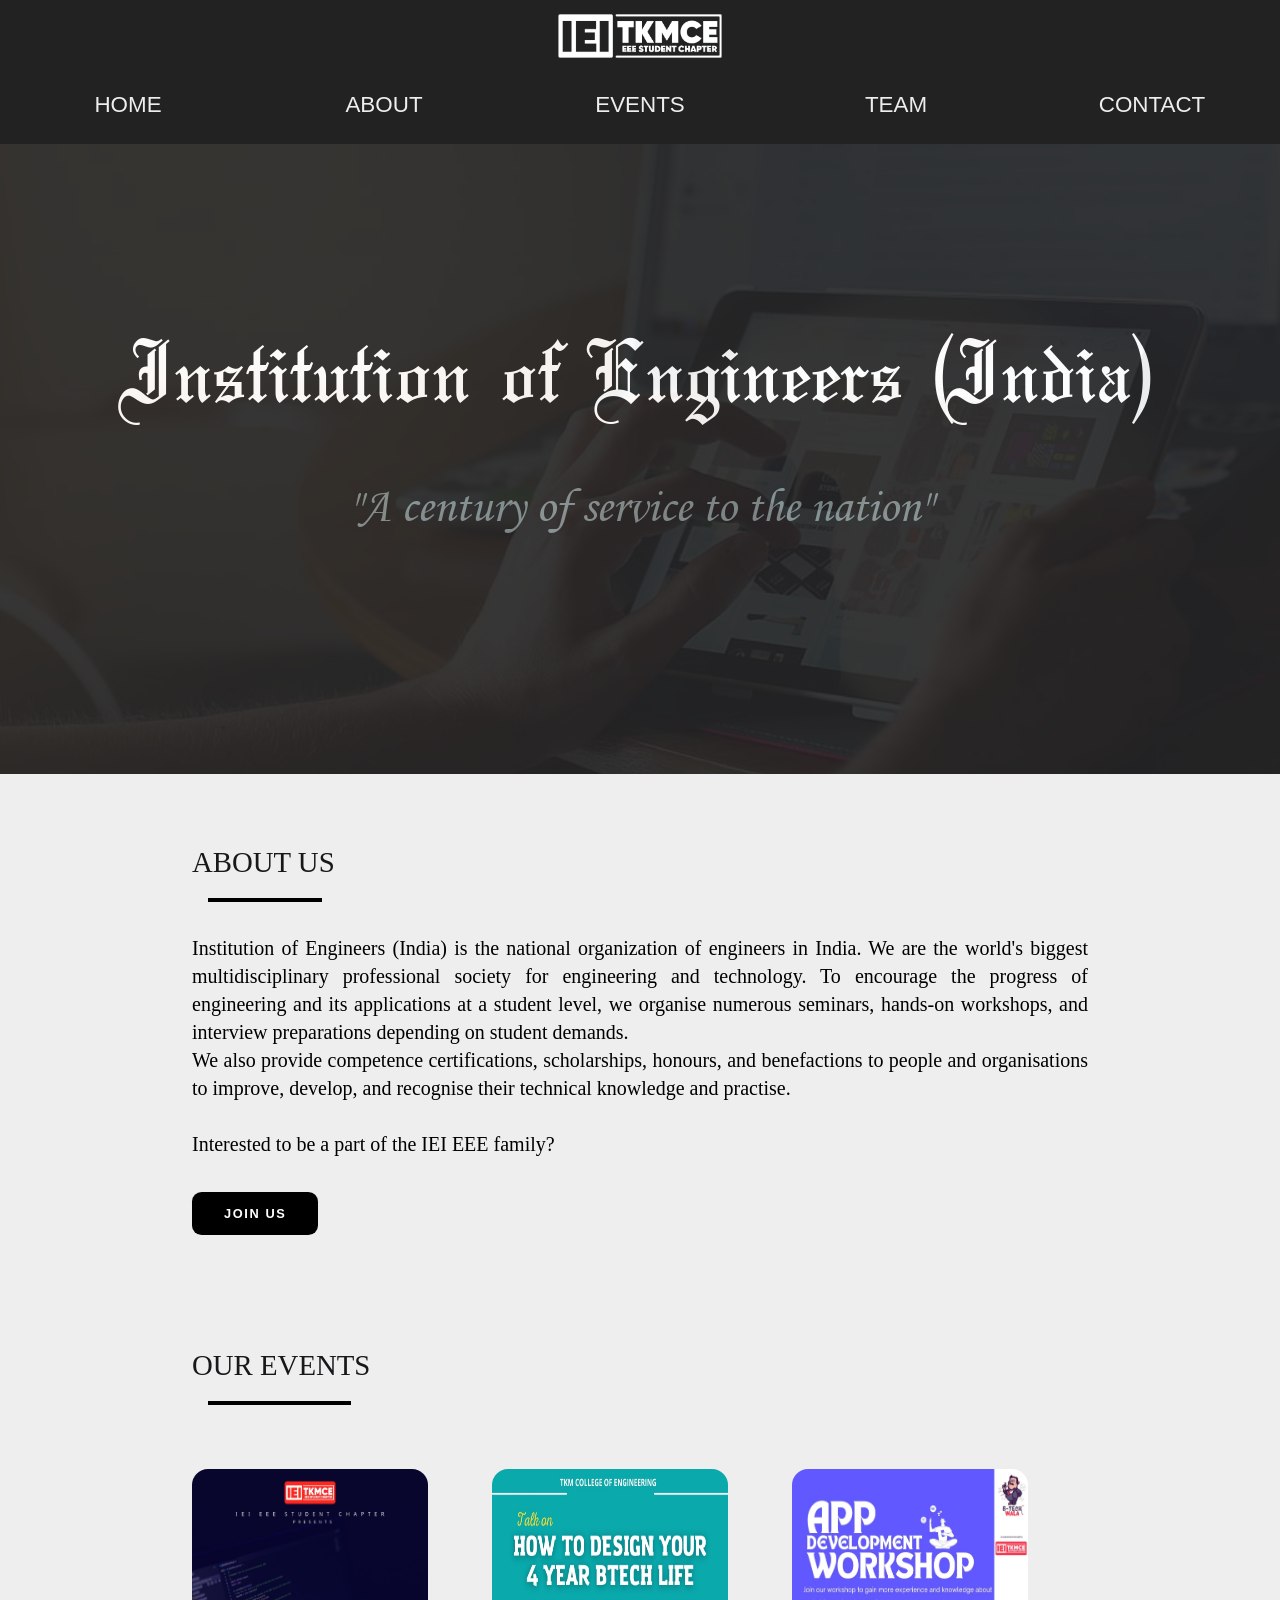
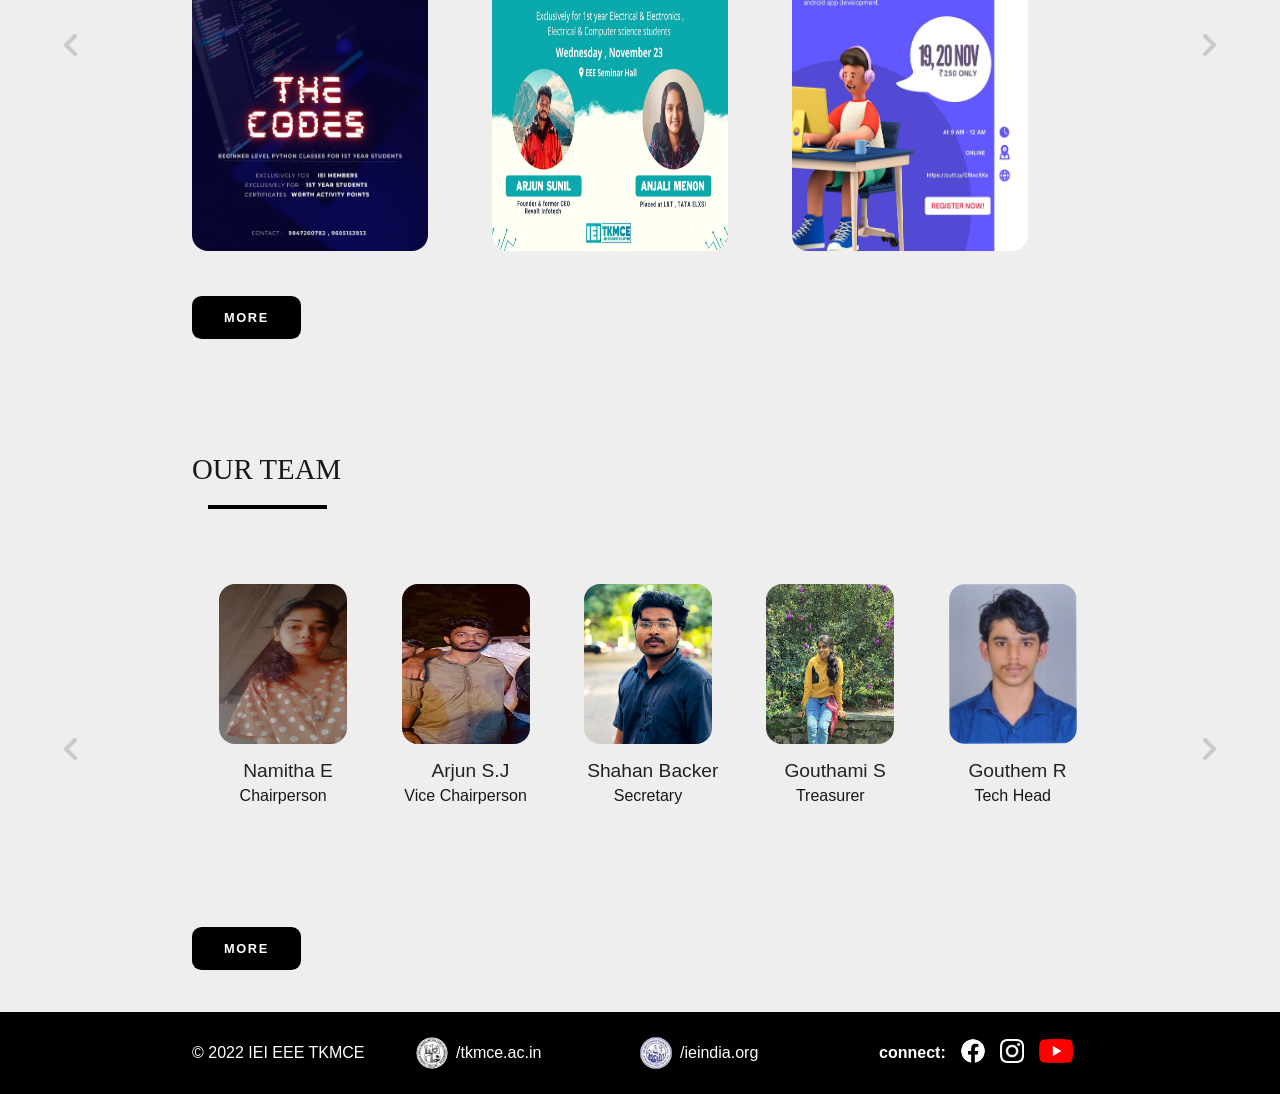
==== index.html @ 54739484 "init" ====
<!DOCTYPE html>
<html>
    <head>
        <meta name="viewport" content="width=device-width,initial-scale=1.0" charset='UTF-8' http-equiv="refresh">
        <title>IEI TKMCE</title>
        <link rel="stylesheet" href="style.css">

    </head>

    <body>

        <!--  ***************************   navigation bar  *********************************** -->
        <nav>
            <div class="logo-container"><img class="logo" src="logo\iei_eee_tkmce-logo.png" alt="IEI TKMCE LOGO" loading="lazy"></div>
                <ul>
                    <li><a href="#home">Home</a></li>
                    <li><a href="#about">About</a></li>
                    <li><a href="#events">Events</a></li>
                    <li><a href="#team">Team</a></li>
                    <li><a href="#contact">Contact</a></li>
                </ul>   
                <div id="hamburger-icon" onclick="toggleMobileMenu(this)">
                    <div class="bar1"></div>
                    <div class="bar2"></div>
                    <div class="bar3"></div>                
                </div>
            </div>                                      
        </nav>
        <div id="mobMenu">
            <ul class="mobile-menu">
                <li><a href="#home">Home</a></li>
                <li><a href="#about">About</a></li>
                <li><a href="#events">Events</a></li>
                <li><a href="#team">Team</a></li>
                <li><a href="#contact">Contact</a></li>
            </ul>
        </div>
            
        

        <!--  ***************************   Heading  *********************************** -->
        
        <div class="overlay" id="home">            
            <div class="heading-text-container">
                <h2>Institution of Engineers (India)</h2>
                <p>"A century of service to the nation"</p>
            </div>        
        </div>

        <!--  ***************************   About Us  *********************************** -->
            <section class="container" id = "about"> 
                <div class="about" >
                    <h3 class="title">ABOUT US</h3>            
                    <p class="content">Institution of Engineers (India) is the national organization of engineers in India.
                        We are the world's biggest multidisciplinary professional society for engineering and technology.
                        To encourage the progress of engineering and its applications at a student level, we organise numerous seminars, hands-on workshops, and interview preparations depending on student demands. <br> We also provide competence certifications, scholarships, honours, and benefactions to people and organisations to improve, develop, and recognise their technical knowledge and practise.
                        <br><br>Interested to be a part of the IEI EEE family?
                    </p>
                    <div class="button-container" id="join-us">
                        <a href="/pages/join-us.html">JOIN US</a>
                    </div>                
                </div>           
            </section>

        <!--  ***************************   Our Events  *********************************** -->

        <section class="container">
            <h4 class="title" id="events">OUR EVENTS</h4>
            <button class="events-pre-btn"><img src="images/arrow.png" alt=""></button>
            <button class="events-nxt-btn"><img src="images/arrow.png" alt=""></button> 
            <div class="events-upcoming">
                <div class="row">
                    <div class="card">
                        <img src="images/the codes.jpg">
                    </div>
                    <div class="card">
                        <img src="images/talk carier.jpg">
                    </div>
                    <div class="card">
                        <img src="images/app dev ws.jpg">
                    </div>
                <!--
                    <div class="card">
                        <img src="images/whd.jpg">
                    </div>
                -->
                    
                    <div class="card">
                        <img src="images/talk.jpg">
                    </div>
                    <div class="card">
                        <img src="images/idea fest.jpeg">
                    </div>
                    <div class="card">
                        <img src="images/C FOR CODING Poster.jpg">
                    </div>
                    <div class="card">
                        <img src="images/Relight.jpg">
                    </div>
                    <div class="card">
                        <img src="images/Technical paper writing.jpg">
                    </div>
                    <div class="card">
                        <img src="images/Electrical AutoCAD Drafting.jpg">
                    </div>
                    <div class="card">
                        <img src="images/Electrified Trasfortation.jpg">
                    </div>
                    <div class="card">
                        <img src="images/electrical superviory license.jpg">
                    </div>
                    <div class="card">
                        <img src="images/journal.jpg">
                    </div>
                    <div class="card">
                        <img src="images/cricuiting.jpg">
                    </div>
                </div>
            </div>
            <div class="button-container" id="more-events">
                <a href="/pages/events.html">MORE</a>
            </div> 
        </section>

        <!--  ***************************   Our Team  *********************************** -->

        <section class="container">
            <h4 class="title" id="team">OUR TEAM</h4>            
            <div class="our-team">
                <button class="our-team-pre-btn"><img src="images/arrow.png" alt=""></button>
                <button class="our-team-nxt-btn"><img src="images/arrow.png" alt=""></button>          
                <div id="team-scroll" class="row">                    
                    <div class="card">
                        <img src="/images/profile img/Namitha E_Chairperson.jpg">
                        <h5>Namitha E</h5>
                        <h6>Chairperson</h6>
                    </div>
                    <div class="card">
                        <img src="/images/profile img/Arjun S.J_Vice Chairperson.jpeg">
                        <h5>Arjun S.J</h5>
                        <h6>Vice Chairperson</h6>
                    </div>
                    <div class="card">
                        <img src="/images/profile img/Shahan Backer_Secretary.jpg">
                        <h5>Shahan Backer</h5>
                        <h6>Secretary</h6>
                    </div>
                    <div class="card">
                        <img src="/images/profile img/Gouthami S_Treasurer.jpg" >
                        <h5>Gouthami S</h5>
                        <h6>Treasurer</h6>
                    </div>
                    <div class="card">
                        <img src="/images/profile img/Gouthem R_Tech Head.jpg">
                        <h5>Gouthem R</h5>
                        <h6>Tech Head</h6>
                    </div>
                    <div class="card">
                        <img src="/images/profile img/MOHAMMED SAHAD RK_Web Master.jpeg" alt="" class="src">
                        <h5>Mohammed Sahad RK</h5>
                        <h6>Web Master</h6>
                    </div>
                    <div class="card">
                        <img src="/images/profile img/Deepak Saji_Programme Coordinator.jpg" alt="" srcset="">
                        <h5>Deepak Saji</h5>
                        <h6>Programme Coordinator</h6>
                    </div>
                    <div class="card">
                        <img src="/images/profile img/Arjun B Nair_Programme Coordinator.jpg" alt="" srcset="">
                        <h5>Arjun B Nair</h5>
                        <h6>Programme Coordinator</h6>
                    </div>
                    <div class="card">
                        <img src="/images/profile img/Sarang V Asok_Programme Coordinator.jpg" alt="" srcset="">
                        <h5>Sarang V Asok</h5>
                        <h6>Programme Coordinator</h6>
                    </div>
                    <div class="card">
                        <img src="/images/profile img/Vidul Manoj_Media and promotion head.jpg" alt="">
                        <h5>Vidul Manoj</h5>
                        <h6>Media and promotion head</h6>
                    </div>
                    <div class="card">
                        <img src="/images/profile img/Anirudh KK_Documentation head.jpg" alt="">
                        <h5>Anirudh KK</h5>
                        <h6>Documentation head</h6>
                    </div>
                    <div class="card">
                        <img src="/images/profile img/Jasmine Nizar_Design Head.jpg" alt="">
                        <h5>Jasmine Nizar</h5>
                        <h6>Design Head</h6>
                    </div>
                    <div class="card">
                        <img src="/images/profile img/Naveen Ram C G_4th Year Representative.jpg" alt="">
                        <h5>Naveen Ram C G</h5>
                        <h6>4th Year Representative</h6>
                    </div>
                    <div class="card">
                        <img src="/images/profile img/Pavithra Krishnan_4th Year Representative.jpg" alt="">
                        <h5>Pavithra Krishnan</h5>
                        <h6>4th Year Representative</h6>
                    </div>
                    <div class="card">
                        <img src="/images/profile img/Roshna Salma Ali_3rd Year Representative.jpg" alt="">
                        <h5>Roshna Salma Ali</h5>
                        <h6>3rd Year Representative</h6>
                    </div>
                    <div class="card">
                        <img src="/images/profile img/Nadhiya Navas_3rd Year Representative.jpeg" alt="">
                        <h5>Nadhiya Navas</h5>
                        <h6>3rd Year Representative</h6>
                    </div>
                    <div class="card">
                        <img src="/images/profile img/GAUDHAM BANARJI_2nd Year representative .jpg" alt="">
                        <h5>Gaudham Banarji</h5>
                        <h6>2nd Year representative</h6>
                    </div>
                    <div class="card">
                        <img src="/images/profile img/Joan Hanna James_2nd Year representative .jpg" alt="">
                        <h5>Joan Hanna James</h5>
                        <h6>2nd Year representative</h6>
                    </div>
                </div>
            </div>            
            <div class="button-container" id="more-team">
                <a href="/pages/team.html">MORE</a>
            </div> 
        </section>

        <footer id="contact">
            <h7> © 2022 IEI EEE TKMCE</h7>
            <div class="tkmce">
                <img src="logo/tkmce_logo.png" alt="tkmce">
                <a href="https://www.tkmce.ac.in">/tkmce.ac.in</a>
            </div>
            <div class="ieindia">
                <img src="logo/iei_Logo.png" alt="ieindia">
                <a href="https://www.ieindia.org">/ieindia.org</a>
            </div>
            <div class="social-media">
                <h7>connect:</h7>
                <a href="https://www.facebook.com/ieitkmce/">
                    <img id="fb" src="logo/f_logo_RGB-White_512.png" alt="fb">
                </a>
                <a href="https://instagram.com/iei_eee_tkmce">
                    <img id="insta" src="logo/Instagram_Glyph_White.png" alt="insta">
                </a>                
                <a href="https://www.youtube.com/channel/UCvq8DgfKN5ikFK7nihfjQoA">
                    <img id="yt" src="logo/yt_logo_rgb_dark.png" alt="yt">
                </a>
            </div>
        </footer>        
        
    <script src="script.js"></script>

    </body>

</html>
---- style.css ----
*{
    margin: 0;
    padding: 0;    
    width: 100%;
    text-decoration: none;
    list-style: none;
    font-family: "Poppins", sans-serif;
}

:root{
    --grey: #171819;
    --dark-grey: #222;
    --cream: #eee;
    --white: #fff;
    --orange: #f13a11;
    --Monotype-Corsiva: 'Monotype Corsiva';

    --nav_bar_ht: 9rem; /* light black part in nav bar*/
    --nav_block_padding: 1rem;
    --logo_padding_left: 1.5rem;
    --logo_ht: 3rem;
    --hamburger-padding-rt: 1rem;
    --heading_padding: 1.8rem; /* a century of... */
    --heading_font_size: 4rem; /*Intitution...*/
    --container_padding: 2rem;
    --button_font_size: 0.8rem;
    --footer_padding: 1rem;
    --footer-logo-width: 1.5rem;
}

body{
    background-color: #eee;
}

/* ------------------Navigation Bar---------- */
nav{
    height: var(--logo_ht);
    width: 100%;
    background-color: var(--dark-grey);
    display: flex;
    flex-direction: row;
    justify-content: space-between;
    align-items: center;
    
}

.logo-container{
    width: fit-content;
    display: block;
}

.logo{
    height: var(--logo_ht);
    width: auto;
    padding-left: var(--logo_padding_left);
}

ul{
    display: none;
    flex-basis: 8rem;
    padding: var(--nav_block_padding) 0;        
}

ul li{
    text-transform: uppercase;
    text-align: center;
}

ul li a {
    font-size: 1.4rem;
    font-weight: 100;
    color: var(--cream);
}

ul li a:hover{
    color: var(--orange);
}

/* -------------- hamburger icon ----------------- */
#hamburger-icon {
    min-height: 1.1rem;
    width: fit-content;
    cursor: pointer;
    padding-right: var(--hamburger-padding-rt);    
  }

#hamburger-icon div{
    transition: 0.5s;
}

.bar1, .bar2, .bar3{
    width: 2rem;
    height: 0.2rem;
    margin-top: 0.2rem;
    background-color: white;
}

.open .bar1 {
    -webkit-transform: rotate(-45deg) translate(-0.1rem, 0.1rem);
    transform: rotate(-45deg) translate(-0.1rem, 0.1rem);
  }
  
  .open .bar2 {
    opacity: 0;
  }
  
  .open .bar3 {
    -webkit-transform: rotate(45deg) translate(-0.4rem, -0.5rem);
    transform: rotate(45deg) translate(-0.4rem, -0.5rem);
  }

/* -------------------- menu --------------------- */
.open .mobile-menu{
    display: flex;
}

.mobile-menu {
    padding: 0;
    display: none;
    flex-direction: column;
}

.mobile-menu li {
    padding: 0.6rem 0;
    background-color: var(--dark-grey);
}
/* ------------------bg image------------------ */
.overlay{
    height: auto;
    text-align: center;
    background-image: url('images/ipad-tablet-technology-touch.jpg');
    background-repeat: no-repeat;
    background-position: center;
    background-size: cover;
    
}

.heading-text-container{
    width: calc(100% - (2 * var(--heading_padding)));
    word-wrap: break-word;
    background-color: var(--dark-grey);
    opacity: 0.9;
    padding: var(--heading_padding);
}

.heading-text-container h2{    
    word-wrap: break-word;
    color: #fff ;
    font-family: 'OldeEnglish';
    font-size: var(--heading_font_size);
    line-height: calc(var(--heading_font_size) + 0.5);
    font-weight: 400;
    
}

.heading-text-container p{
    word-wrap: break-word;
    color: #7f8c8d ;
    font-size: calc(var(--heading_font_size)/2);
    font-family: var(--Monotype-Corsiva);
    line-height: calc((var(--heading_font_size)/2) + 0.2);
    padding: 1rem 0;   
}

/* ------------------container common------------------ */
.container{
    width: calc(100% - (2 * var(--container_padding)));
    padding: var(--container_padding);
}

.events-upcoming::-webkit-scrollbar,.our-team::-webkit-scrollbar {
   display: none;
}

/* ------------------Title common------------------ */
.title{
    position: relative;
    width: max-content;
    font-family: 'Merriweather', serif;
    font-size: 1.8rem;
    font-weight: 400;
    color: var(--grey);
    line-height: 5rem;
    white-space: nowrap;
}

.title::after{
    content: "";
    position: absolute;
    height: 4px;
    width: 80%;
    background: #000;
    left: 1rem;
    bottom: 0; 
}

/* ------------------About Us------------------ */
.about .content{
    text-align: justify;
    padding-top: 2rem;
    font-family: 'Merriweather', serif;
    font-size: 1rem;
    line-height: 1.5rem;
}

/* ------------------Our Events------------------ */
.events-upcoming{
    max-height: 30rem;
    padding-top: 4rem;
   
    overflow-x: auto;
    overflow-y: hidden;
}

.row{
    height: 100%;
    align-items: stretch;
    display: flex;
    flex-direction: row;
    flex-wrap: nowrap;
}
.row .card > img{
    width: 236px;
    height: 382px;
}
.events-upcoming .card {
    max-width: 300px;
    flex-grow: 0;
    flex-shrink: 0;
}

.events-upcoming .card > img{
    max-width: 90%;
    border-radius: 1rem;
}

/* ------------------ Button - learn more ------------------ */
.button-container{    
    width: fit-content;
    display: block;
    padding-top: 1rem;
}

.button-container a{
    background-color: black;  
    border-radius: 0.6rem;
    padding: 0.9rem 2rem;

    font-family: sans-serif;
    font-weight: bold;
    font-size: var(--button_font_size);
    line-height: calc(var(--button_font_size) + 0.5);
    letter-spacing: 0.1rem;
    color:var(--white);
    white-space: nowrap;
}

/* ---------------- nxt/prev btn ------------------- */
button{
    width: fit-content;
    
    background-color: black;  
    border-radius: 0.6rem;

    padding: 0.9rem 2rem;
    
}

.events-pre-btn,
.events-nxt-btn,
.our-team-pre-btn,
.our-team-nxt-btn {
    border: none;
    display: none;
    position: absolute;
    justify-content: center;
    align-items: center;
    background: linear-gradient(90deg, rgba(255, 255, 255, 0) 0%, #eee 100%);
    cursor: pointer;
    height: 22rem;
}
.events-pre-btn,
.events-nxt-btn{
    height: 30rem;
}
.events-pre-btn,
.our-team-pre-btn {
    left: 2rem;    
    transform: rotate(180deg);
}

.events-nxt-btn,
.our-team-nxt-btn {
    right: 2rem;
}

.events-pre-btn img,
.events-nxt-btn img,
.our-team-pre-btn img,
.our-team-nxt-btn img {
    opacity: 0.2;
}

.events-pre-btn:hover img,
.our-team-pre-btn:hover img,
.events-nxt-btn:hover img,
.our-team-nxt-btn:hover img {
  opacity: 1;
}

/* ------------------ Our Team ------------------ */
.our-team{
    height: 20rem;
    padding-top: 4rem;
    overflow-x: auto;
    overflow-y: hidden;
}

.our-team .row .card{
    max-width: 300px;
    flex-grow: 0;
    flex-shrink: 0;
    flex-basis: 10rem;
    padding: .7rem;
    display: block;
    text-align: center;    
    color: var(--dark-grey);
    text-shadow: var(--white);
}

.our-team .row .card > img{
    border-radius: 1rem;
    height: 10rem;
    max-width: 8rem;
}

.our-team .card h5{
    padding: 0.3rem;
    font-family: 'Roboto', sans-serif;
    font-size: 1.2rem;
    font-weight: 500;
    color: var(--dark-grey);
}

.our-team .card h6{
    font-size: 1rem;
    font-weight: 400;
    color: var(--grey);
}

.events-pre-btn,
.events-nxt-btn,.our-team-pre-btn,
.our-team-nxt-btn {
    display: none;
}

/* ------------------ Footer ------------------ */
footer {
    width: calc(100% - (2 * var(--footer_padding)));
    padding: var(--footer_padding);

    background-color: #000;
    color: #fff;
    font-size:30px;
    font-weight:bold;

    display: flex;
    flex-direction: row;
    justify-content: center;
    align-items: center;

}

footer h7{
    display: none;
    font-size: 1rem;
    font-weight: 400;
}

.tkmce, .ieindia{
    display: none;
    flex-direction: row;
    align-items: center;
    justify-content: center;
}

.tkmce a, .ieindia a{
    font-size: 1rem;
    font-weight: 500;
    color: var(--white);
    padding-left: 0.5rem;

}

.tkmce > img, .ieindia > img{
    display: none;
    width: 2rem;
    height: 2rem;
    border-radius: 1rem;
}

.social-media{
    display: flex;
    flex-direction: row;
    align-items: center;
    justify-content: space-evenly;
}

.social-media h7{
    display: none;
    width: fit-content;
    font-size: 1rem;
    font-weight: 600;
}

.social-media a{
    width: fit-content;
}

.social-media a > img{
    width: var(--footer-logo-width);
    height: var(--footer-logo-width);
}

.social-media a > img:hover{
    cursor: pointer;
    transform: scale(1.2);
}

#fb{    
    border-radius: calc(var(--footer-logo-width)/2);
}
#insta{
    border-radius: calc(var(--footer-logo-width)/4.29);
}
#yt{
    width: calc(var(--footer-logo-width)/0.71);
    border-radius: calc(var(--footer-logo-width)/7.5);
}

/* styles for browsers larger than 600px; */

@media only screen and (min-width: 600px) {
    
    nav{
        height: var(--nav_bar_ht);
        display: flex;
        flex-direction: column;
        text-align: center;            
        position: fixed;
        top: 0;
        z-index: 9999; 
    }
    
    .logo-container{
       justify-content: space-around;
    }

    .logo{        
        --logo_ht: 4.5rem;
        padding: 0;
    }

    #hamburger-icon {
        display: none;
    }

    ul{
        display: flex;
    }
    .overlay{
        height: 70vh;
        padding-top: var(--nav_bar_ht);
    }

    .heading-text-container{
        height: calc(100% - (2 * var(--heading_padding)));
        display: flex;
        flex-direction: column;
        align-items: center;
        justify-content: center;
    }

    .heading-text-container h2{
        --heading_font_size: 6rem;
    }

    .heading-text-container p{
        --heading_font_size: 6rem;
        padding: 3rem 0;
    }   
/* ------------------card common------------------ */
    .card:hover{
        transform: scale(1.05);
    }
/* ------------------container common------------------ */
    .container{
        --container_padding: 12rem;
        padding-top: 3rem;
        padding-bottom: 3rem;
        font-size: 3rem;
    }
/* ------------------about us------------------ */
    .about .content{
        font-size: 1.25rem;
        line-height: 1.75rem;
    }

/* ------------------button------------------ */

    #join-us:hover,#more:hover{
        transform: scale(1.05);
    }

    #join-us a:hover,#more a:hover{
        color:var(--orange);
    }

    .events-pre-btn,
    .events-nxt-btn,
    .our-team-pre-btn,
    .our-team-nxt-btn {
        display: flex;
    }

    footer{
        --footer_padding: 12rem; /* needed as to change variable since width of footer is calculated based on this var*/
        padding: 1.5rem var(--footer_padding);
    }

    
    footer h7/* text: copyright */, .social-media h7 /* text: connect */{
        display: block;
    }

    .tkmce, .ieindia{
        display: flex;
    }

    .tkmce > img, .ieindia > img{
        display: block;
    }
}

/* ------------------ Fonts ------------------ */

@import url('https://fonts.googleapis.com/css2?family=Merriweather&display=swap');

@font-face {
	font-family: 'OldeEnglish';
	src:url('fonts/OldeEnglish.woff');
	font-weight: normal;
	font-style: normal;
}

@font-face {
	font-family: 'Monotype Corsiva';
	src:url('fonts/MonotypeCorsiva_Regular.ttf');
	font-weight: normal;
	font-style: normal;
}
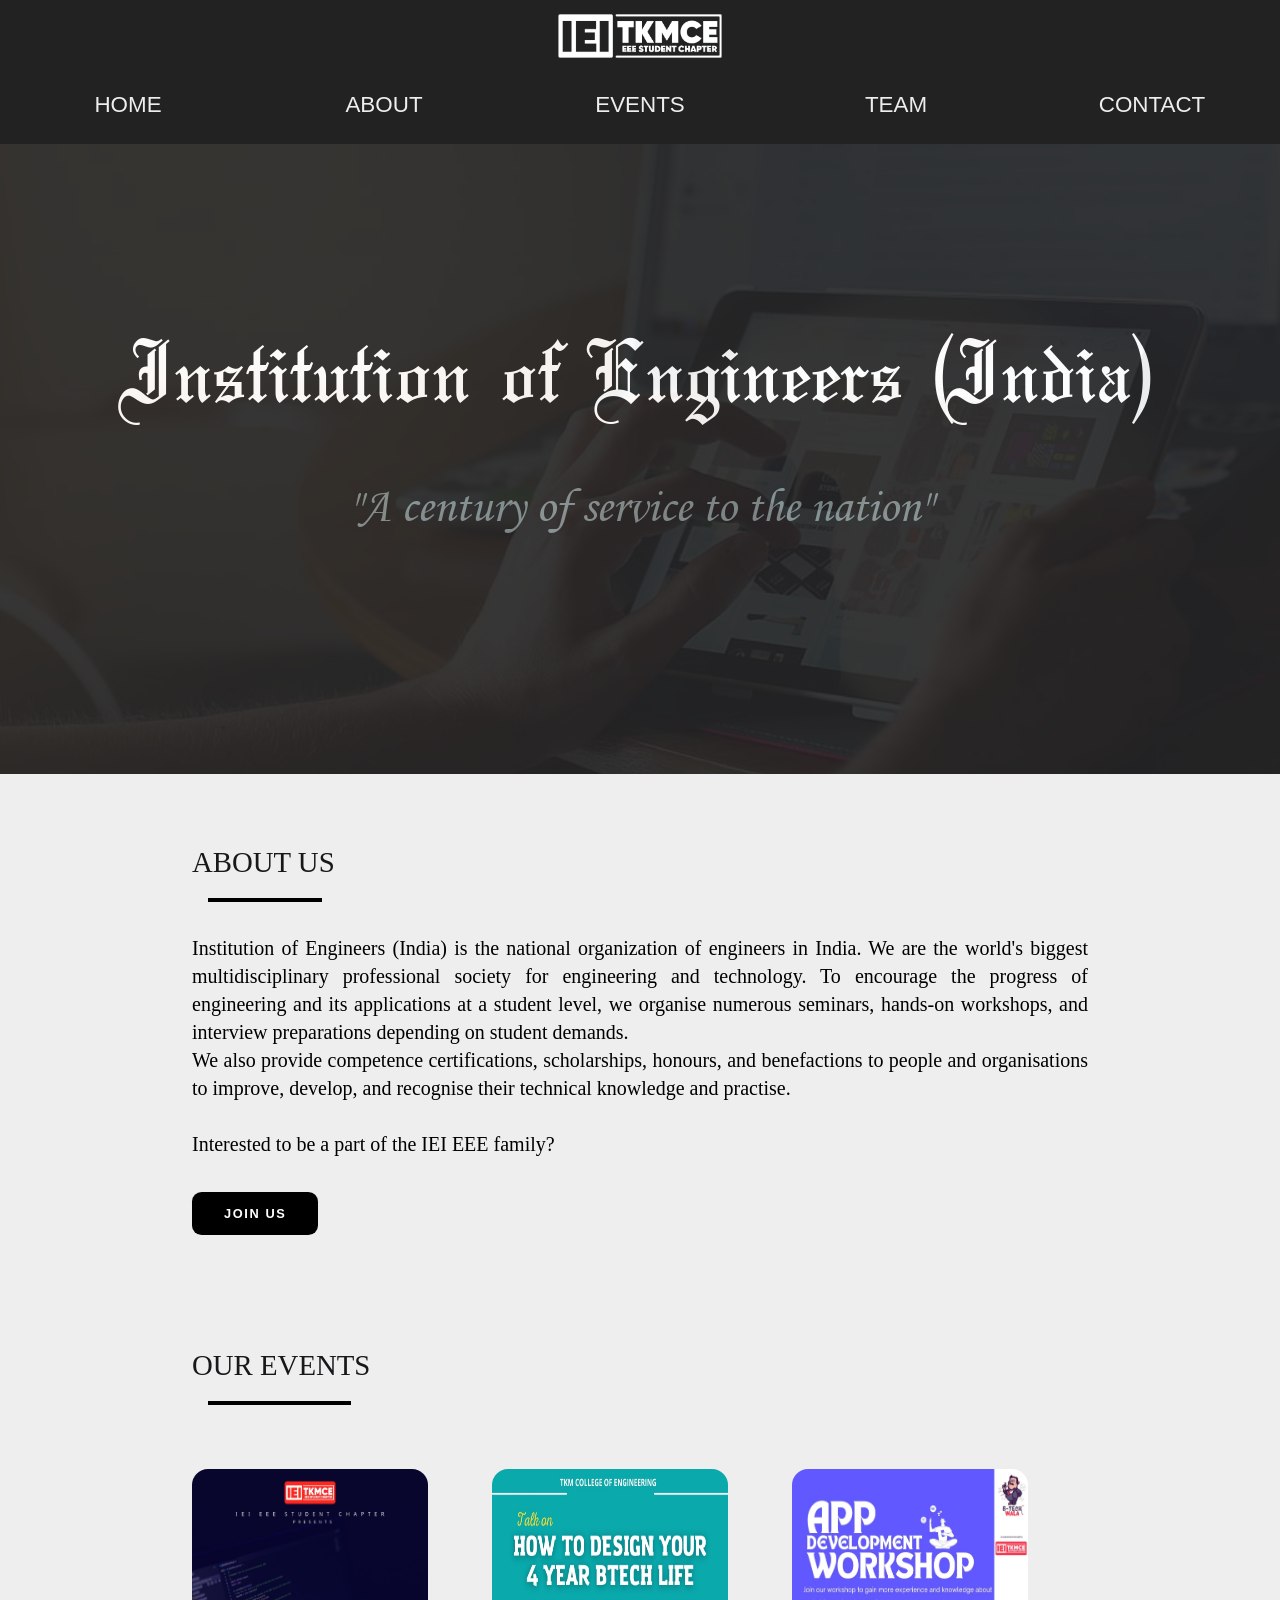
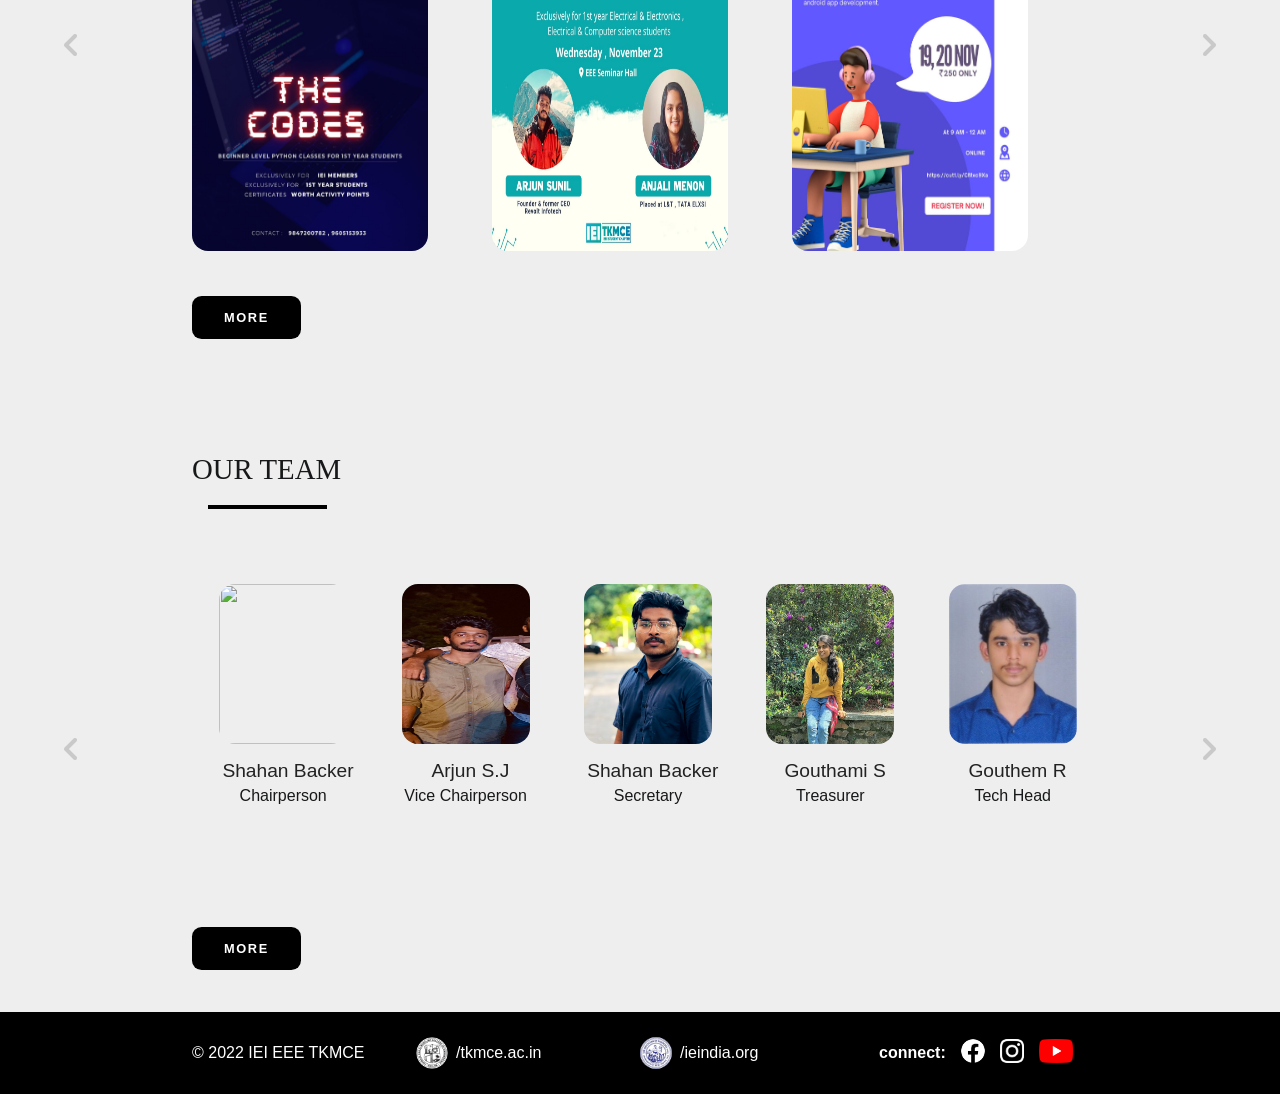
==== commit bf55e1b8: "second comit" ====
--- a/index.html
+++ b/index.html
@@ -21,7 +21,6 @@
                 </ul>   
                 <div id="hamburger-icon" onclick="toggleMobileMenu(this)">
                     <div class="bar1"></div>
-                    <div class="bar2"></div>
                     <div class="bar3"></div>                
                 </div>
             </div>                                      
@@ -131,8 +130,8 @@
                 <button class="our-team-nxt-btn"><img src="images/arrow.png" alt=""></button>          
                 <div id="team-scroll" class="row">                    
                     <div class="card">
-                        <img src="/images/profile img/Namitha E_Chairperson.jpg">
-                        <h5>Namitha E</h5>
+                        <img src="https://drive.google.com/file/d/1NQLW7G5Lry4fV5ytG3FQ2mD9E9c8-rrW">
+                        <h5>Shahan Backer</h5>
                         <h6>Chairperson</h6>
                     </div>
                     <div class="card">
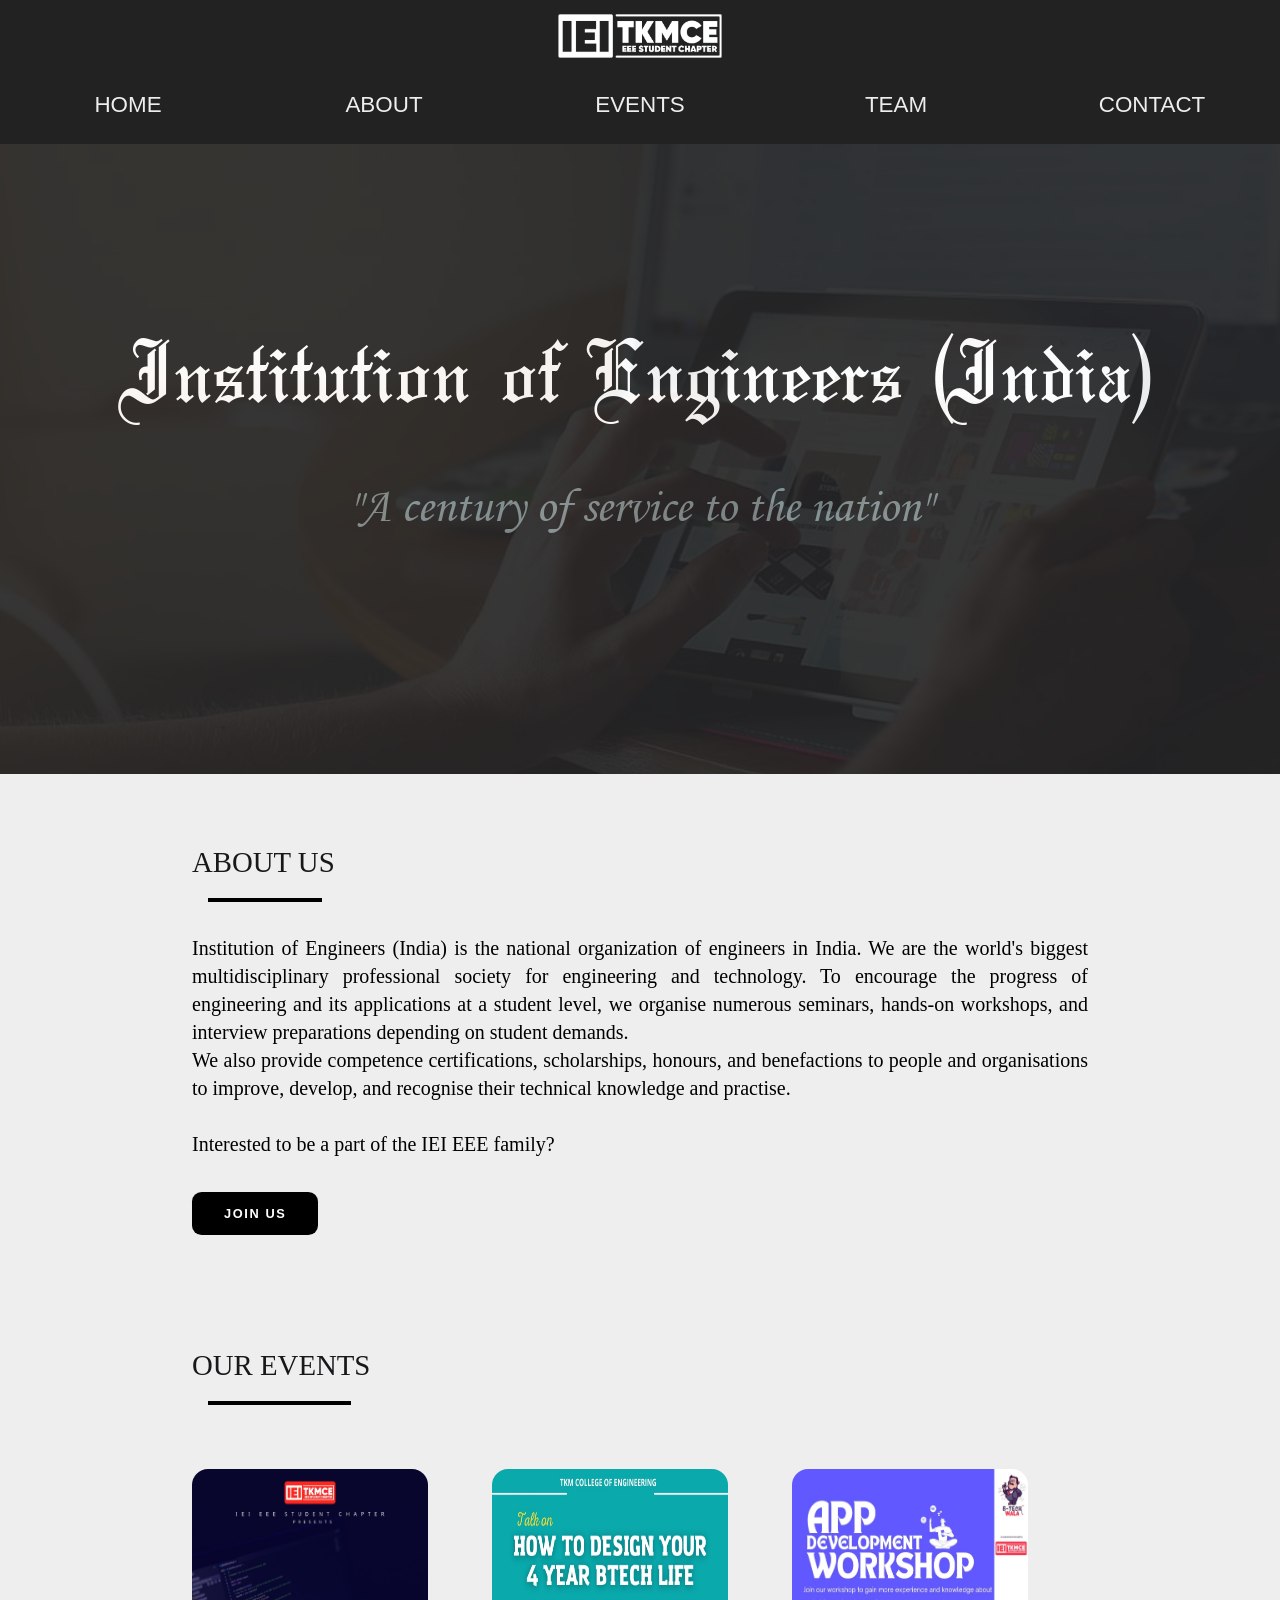
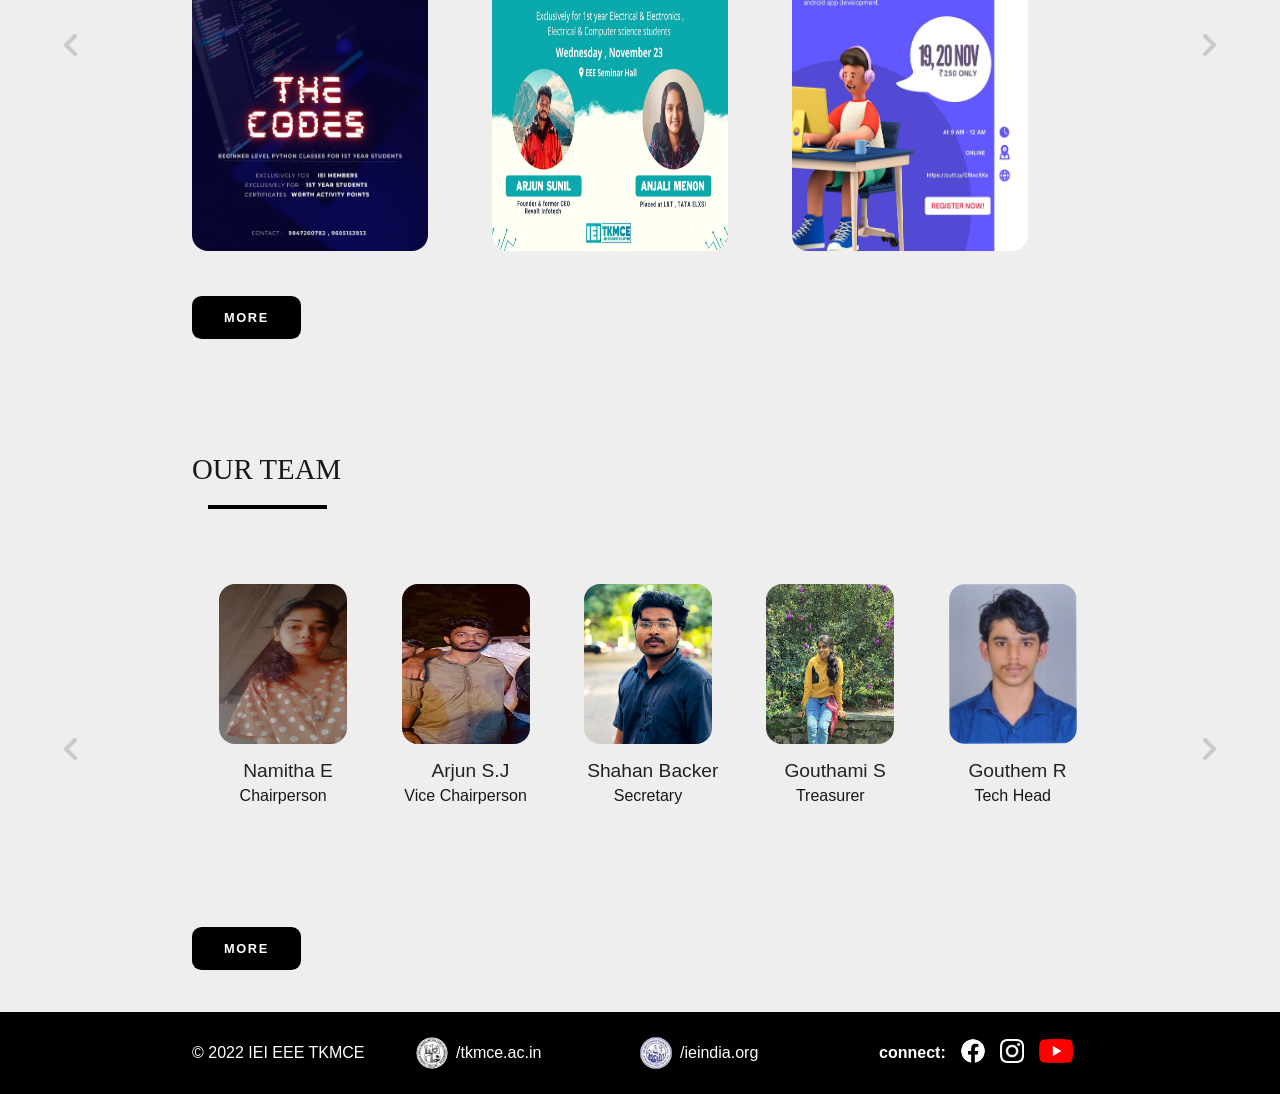
==== commit 8b7e2fca: "3rd commit" ====
--- a/index.html
+++ b/index.html
@@ -130,8 +130,8 @@
                 <button class="our-team-nxt-btn"><img src="images/arrow.png" alt=""></button>          
                 <div id="team-scroll" class="row">                    
                     <div class="card">
-                        <img src="https://drive.google.com/file/d/1NQLW7G5Lry4fV5ytG3FQ2mD9E9c8-rrW">
-                        <h5>Shahan Backer</h5>
+                        <img src="/images/profile img/Namitha E_Chairperson.jpg">
+                        <h5>Namitha E</h5>
                         <h6>Chairperson</h6>
                     </div>
                     <div class="card">
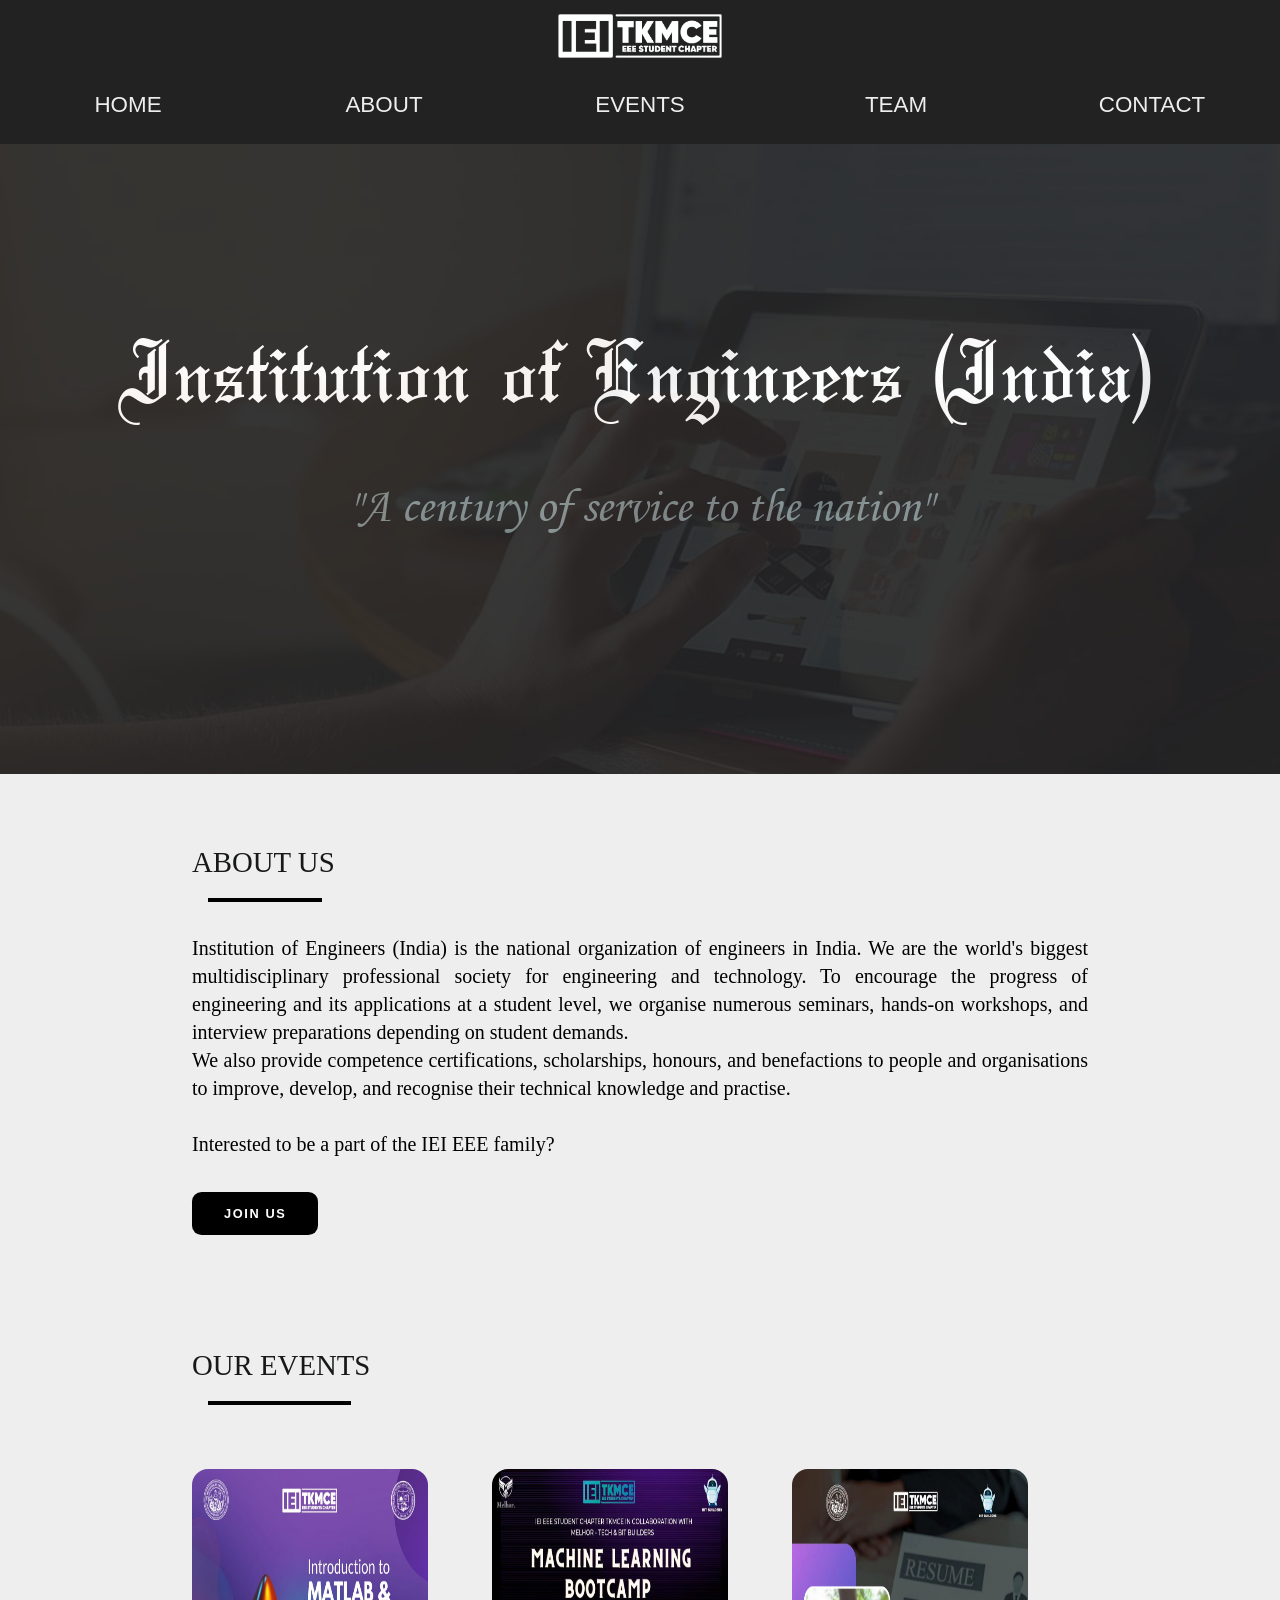
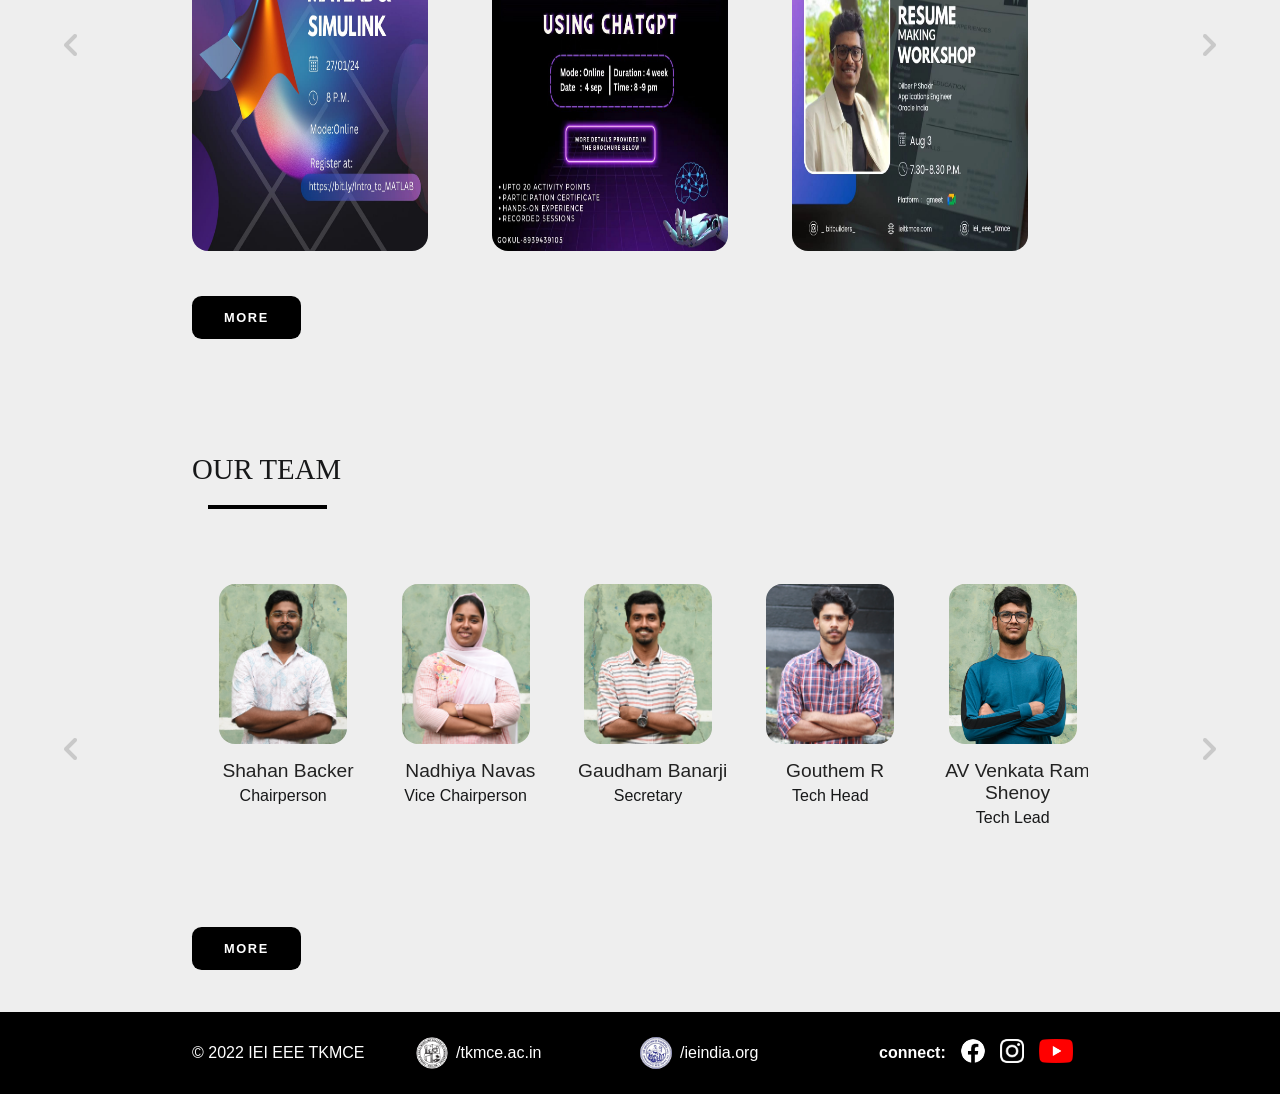
==== commit fc7f2170: "24_frist_commit" ====
--- a/index.html
+++ b/index.html
@@ -1,257 +1,303 @@
 <!DOCTYPE html>
 <html>
-    <head>
-        <meta name="viewport" content="width=device-width,initial-scale=1.0" charset='UTF-8' http-equiv="refresh">
-        <title>IEI TKMCE</title>
-        <link rel="stylesheet" href="style.css">
-
-    </head>
-
-    <body>
-
-        <!--  ***************************   navigation bar  *********************************** -->
-        <nav>
-            <div class="logo-container"><img class="logo" src="logo\iei_eee_tkmce-logo.png" alt="IEI TKMCE LOGO" loading="lazy"></div>
-                <ul>
-                    <li><a href="#home">Home</a></li>
-                    <li><a href="#about">About</a></li>
-                    <li><a href="#events">Events</a></li>
-                    <li><a href="#team">Team</a></li>
-                    <li><a href="#contact">Contact</a></li>
-                </ul>   
-                <div id="hamburger-icon" onclick="toggleMobileMenu(this)">
-                    <div class="bar1"></div>
-                    <div class="bar3"></div>                
-                </div>
-            </div>                                      
-        </nav>
-        <div id="mobMenu">
-            <ul class="mobile-menu">
-                <li><a href="#home">Home</a></li>
-                <li><a href="#about">About</a></li>
-                <li><a href="#events">Events</a></li>
-                <li><a href="#team">Team</a></li>
-                <li><a href="#contact">Contact</a></li>
-            </ul>
-        </div>
-            
-        
-
-        <!--  ***************************   Heading  *********************************** -->
-        
-        <div class="overlay" id="home">            
-            <div class="heading-text-container">
-                <h2>Institution of Engineers (India)</h2>
-                <p>"A century of service to the nation"</p>
-            </div>        
-        </div>
-
-        <!--  ***************************   About Us  *********************************** -->
-            <section class="container" id = "about"> 
-                <div class="about" >
-                    <h3 class="title">ABOUT US</h3>            
-                    <p class="content">Institution of Engineers (India) is the national organization of engineers in India.
-                        We are the world's biggest multidisciplinary professional society for engineering and technology.
-                        To encourage the progress of engineering and its applications at a student level, we organise numerous seminars, hands-on workshops, and interview preparations depending on student demands. <br> We also provide competence certifications, scholarships, honours, and benefactions to people and organisations to improve, develop, and recognise their technical knowledge and practise.
-                        <br><br>Interested to be a part of the IEI EEE family?
-                    </p>
-                    <div class="button-container" id="join-us">
-                        <a href="/pages/join-us.html">JOIN US</a>
-                    </div>                
-                </div>           
-            </section>
-
-        <!--  ***************************   Our Events  *********************************** -->
-
-        <section class="container">
-            <h4 class="title" id="events">OUR EVENTS</h4>
-            <button class="events-pre-btn"><img src="images/arrow.png" alt=""></button>
-            <button class="events-nxt-btn"><img src="images/arrow.png" alt=""></button> 
-            <div class="events-upcoming">
-                <div class="row">
-                    <div class="card">
-                        <img src="images/the codes.jpg">
-                    </div>
-                    <div class="card">
-                        <img src="images/talk carier.jpg">
-                    </div>
-                    <div class="card">
-                        <img src="images/app dev ws.jpg">
-                    </div>
-                <!--
+
+<head>
+    <meta name="viewport" content="width=device-width,initial-scale=1.0" charset='UTF-8' http-equiv="refresh">
+    <title>IEI TKMCE</title>
+    <link rel="stylesheet" href="style.css">
+
+</head>
+
+<body>
+
+    <!--  ***************************   navigation bar  *********************************** -->
+    <nav>
+        <div class="logo-container"><img class="logo" src="logo\iei_eee_tkmce-logo.png" alt="IEI TKMCE LOGO"
+                loading="lazy"></div>
+        <ul>
+            <li><a href="#home">Home</a></li>
+            <li><a href="#about">About</a></li>
+            <li><a href="#events">Events</a></li>
+            <li><a href="#team">Team</a></li>
+            <li><a href="#contact">Contact</a></li>
+        </ul>
+        <div id="hamburger-icon" onclick="toggleMobileMenu(this)">
+            <div class="bar1"></div>
+            <div class="bar3"></div>
+        </div>
+        </div>
+    </nav>
+    <div id="mobMenu">
+        <ul class="mobile-menu">
+            <li><a href="#home">Home</a></li>
+            <li><a href="#about">About</a></li>
+            <li><a href="#events">Events</a></li>
+            <li><a href="#team">Team</a></li>
+            <li><a href="#contact">Contact</a></li>
+        </ul>
+    </div>
+
+
+
+    <!--  ***************************   Heading  *********************************** -->
+
+    <div class="overlay" id="home">
+        <div class="heading-text-container">
+            <h2>Institution of Engineers (India)</h2>
+            <p>"A century of service to the nation"</p>
+        </div>
+    </div>
+
+    <!--  ***************************   About Us  *********************************** -->
+    <section class="container" id="about">
+        <div class="about">
+            <h3 class="title">ABOUT US</h3>
+            <p class="content">Institution of Engineers (India) is the national organization of engineers in India.
+                We are the world's biggest multidisciplinary professional society for engineering and technology.
+                To encourage the progress of engineering and its applications at a student level, we organise numerous
+                seminars, hands-on workshops, and interview preparations depending on student demands. <br> We also
+                provide competence certifications, scholarships, honours, and benefactions to people and organisations
+                to improve, develop, and recognise their technical knowledge and practise.
+                <br><br>Interested to be a part of the IEI EEE family?
+            </p>
+            <div class="button-container" id="join-us">
+                <a href="/pages/join-us.html">JOIN US</a>
+            </div>
+        </div>
+    </section>
+
+    <!--  ***************************   Our Events  *********************************** -->
+
+    <section class="container">
+        <h4 class="title" id="events">OUR EVENTS</h4>
+        <button class="events-pre-btn"><img src="images/arrow.png" alt=""></button>
+        <button class="events-nxt-btn"><img src="images/arrow.png" alt=""></button>
+        <div class="events-upcoming">
+            <div class="row">
+                <div class="card">
+                    <img src="images/newevent23/matlabjan27.jpeg">
+                </div>
+                <div class="card">
+                    <img src="images/newevent23/mlspet4.jpeg">
+                </div>
+                <div class="card">
+                    <img src="images/newevent23/resumeaug3.jpeg">
+                </div>
+                <div class="card">
+                    <img src="images/newevent23/expomay15.jpeg">
+                </div>
+                <div class="card">
+                    <img src="images/the codes.jpg">
+                </div>
+                <div class="card">
+                    <img src="images/talk carier.jpg">
+                </div>
+                <div class="card">
+                    <img src="images/app dev ws.jpg">
+                </div>
+                
                     <div class="card">
                         <img src="images/whd.jpg">
                     </div>
-                -->
-                    
-                    <div class="card">
-                        <img src="images/talk.jpg">
-                    </div>
-                    <div class="card">
-                        <img src="images/idea fest.jpeg">
-                    </div>
-                    <div class="card">
-                        <img src="images/C FOR CODING Poster.jpg">
-                    </div>
-                    <div class="card">
-                        <img src="images/Relight.jpg">
-                    </div>
-                    <div class="card">
-                        <img src="images/Technical paper writing.jpg">
-                    </div>
-                    <div class="card">
-                        <img src="images/Electrical AutoCAD Drafting.jpg">
-                    </div>
-                    <div class="card">
-                        <img src="images/Electrified Trasfortation.jpg">
-                    </div>
-                    <div class="card">
-                        <img src="images/electrical superviory license.jpg">
-                    </div>
-                    <div class="card">
-                        <img src="images/journal.jpg">
-                    </div>
-                    <div class="card">
-                        <img src="images/cricuiting.jpg">
-                    </div>
+                
+
+                <div class="card">
+                    <img src="images/talk.jpg">
+                </div>
+                <div class="card">
+                    <img src="images/idea fest.jpeg">
+                </div>
+                <div class="card">
+                    <img src="images/C FOR CODING Poster.jpg">
+                </div>
+                <div class="card">
+                    <img src="images/Relight.jpg">
+                </div>
+                <div class="card">
+                    <img src="images/Technical paper writing.jpg">
+                </div>
+                <div class="card">
+                    <img src="images/Electrical AutoCAD Drafting.jpg">
+                </div>
+                <div class="card">
+                    <img src="images/Electrified Trasfortation.jpg">
+                </div>
+                <div class="card">
+                    <img src="images/electrical superviory license.jpg">
+                </div>
+                <div class="card">
+                    <img src="images/journal.jpg">
+                </div>
+                <div class="card">
+                    <img src="images/cricuiting.jpg">
                 </div>
             </div>
-            <div class="button-container" id="more-events">
-                <a href="/pages/events.html">MORE</a>
-            </div> 
-        </section>
-
-        <!--  ***************************   Our Team  *********************************** -->
-
-        <section class="container">
-            <h4 class="title" id="team">OUR TEAM</h4>            
-            <div class="our-team">
-                <button class="our-team-pre-btn"><img src="images/arrow.png" alt=""></button>
-                <button class="our-team-nxt-btn"><img src="images/arrow.png" alt=""></button>          
-                <div id="team-scroll" class="row">                    
-                    <div class="card">
-                        <img src="/images/profile img/Namitha E_Chairperson.jpg">
-                        <h5>Namitha E</h5>
-                        <h6>Chairperson</h6>
-                    </div>
-                    <div class="card">
-                        <img src="/images/profile img/Arjun S.J_Vice Chairperson.jpeg">
-                        <h5>Arjun S.J</h5>
-                        <h6>Vice Chairperson</h6>
-                    </div>
-                    <div class="card">
-                        <img src="/images/profile img/Shahan Backer_Secretary.jpg">
-                        <h5>Shahan Backer</h5>
-                        <h6>Secretary</h6>
-                    </div>
-                    <div class="card">
-                        <img src="/images/profile img/Gouthami S_Treasurer.jpg" >
-                        <h5>Gouthami S</h5>
-                        <h6>Treasurer</h6>
-                    </div>
-                    <div class="card">
-                        <img src="/images/profile img/Gouthem R_Tech Head.jpg">
-                        <h5>Gouthem R</h5>
-                        <h6>Tech Head</h6>
-                    </div>
-                    <div class="card">
-                        <img src="/images/profile img/MOHAMMED SAHAD RK_Web Master.jpeg" alt="" class="src">
-                        <h5>Mohammed Sahad RK</h5>
-                        <h6>Web Master</h6>
-                    </div>
-                    <div class="card">
-                        <img src="/images/profile img/Deepak Saji_Programme Coordinator.jpg" alt="" srcset="">
-                        <h5>Deepak Saji</h5>
-                        <h6>Programme Coordinator</h6>
-                    </div>
-                    <div class="card">
-                        <img src="/images/profile img/Arjun B Nair_Programme Coordinator.jpg" alt="" srcset="">
-                        <h5>Arjun B Nair</h5>
-                        <h6>Programme Coordinator</h6>
-                    </div>
-                    <div class="card">
-                        <img src="/images/profile img/Sarang V Asok_Programme Coordinator.jpg" alt="" srcset="">
-                        <h5>Sarang V Asok</h5>
-                        <h6>Programme Coordinator</h6>
-                    </div>
-                    <div class="card">
-                        <img src="/images/profile img/Vidul Manoj_Media and promotion head.jpg" alt="">
-                        <h5>Vidul Manoj</h5>
-                        <h6>Media and promotion head</h6>
-                    </div>
-                    <div class="card">
-                        <img src="/images/profile img/Anirudh KK_Documentation head.jpg" alt="">
-                        <h5>Anirudh KK</h5>
-                        <h6>Documentation head</h6>
-                    </div>
-                    <div class="card">
-                        <img src="/images/profile img/Jasmine Nizar_Design Head.jpg" alt="">
-                        <h5>Jasmine Nizar</h5>
-                        <h6>Design Head</h6>
-                    </div>
-                    <div class="card">
-                        <img src="/images/profile img/Naveen Ram C G_4th Year Representative.jpg" alt="">
-                        <h5>Naveen Ram C G</h5>
-                        <h6>4th Year Representative</h6>
-                    </div>
-                    <div class="card">
-                        <img src="/images/profile img/Pavithra Krishnan_4th Year Representative.jpg" alt="">
-                        <h5>Pavithra Krishnan</h5>
-                        <h6>4th Year Representative</h6>
-                    </div>
-                    <div class="card">
-                        <img src="/images/profile img/Roshna Salma Ali_3rd Year Representative.jpg" alt="">
-                        <h5>Roshna Salma Ali</h5>
-                        <h6>3rd Year Representative</h6>
-                    </div>
-                    <div class="card">
-                        <img src="/images/profile img/Nadhiya Navas_3rd Year Representative.jpeg" alt="">
-                        <h5>Nadhiya Navas</h5>
-                        <h6>3rd Year Representative</h6>
-                    </div>
-                    <div class="card">
-                        <img src="/images/profile img/GAUDHAM BANARJI_2nd Year representative .jpg" alt="">
-                        <h5>Gaudham Banarji</h5>
-                        <h6>2nd Year representative</h6>
-                    </div>
-                    <div class="card">
-                        <img src="/images/profile img/Joan Hanna James_2nd Year representative .jpg" alt="">
-                        <h5>Joan Hanna James</h5>
-                        <h6>2nd Year representative</h6>
-                    </div>
-                </div>
-            </div>            
-            <div class="button-container" id="more-team">
-                <a href="/pages/team.html">MORE</a>
-            </div> 
-        </section>
-
-        <footer id="contact">
-            <h7> © 2022 IEI EEE TKMCE</h7>
-            <div class="tkmce">
-                <img src="logo/tkmce_logo.png" alt="tkmce">
-                <a href="https://www.tkmce.ac.in">/tkmce.ac.in</a>
+        </div>
+        <div class="button-container" id="more-events">
+            <a href="/pages/events.html">MORE</a>
+        </div>
+    </section>
+    <!--  ***************************   Our Teams  *********************************** -->
+    <section class="container">
+        <h4 class="title" id="team">OUR TEAM</h4>
+        <div class="our-team">
+            <button class="our-team-pre-btn"><img src="images/arrow.png" alt=""></button>
+            <button class="our-team-nxt-btn"><img src="images/arrow.png" alt=""></button>
+            <div id="team-scroll" class="row">
+                <div class="card">
+                    <img src="/images/excome_23-24/Shahan_Backer_Chairperson.jpg">
+                    <h5>Shahan Backer</h5>
+                    <h6>Chairperson</h6>
+                </div>
+                <div class="card">
+                    <img src="/images/excome_23-24/Nadhiya_Navas_Vice_Chairperson.jpg">
+                    <h5>Nadhiya Navas</h5>
+                    <h6>Vice Chairperson</h6>
+                </div>
+                <div class="card">
+                    <img src="/images/excome_23-24/Gaudham_Banarji_Secretary.jpg">
+                    <h5>Gaudham Banarji</h5>
+                    <h6>Secretary</h6>
+                </div>
+                <div class="card">
+                    <img src="/images/excome_23-24/Gouthem_R_Tech_Head.jpg">
+                    <h5>Gouthem R</h5>
+                    <h6>Tech Head</h6>
+                </div>
+                <div class="card">
+                    <img src="/images/excome_23-24/AV_Venkata_Ram_Shenoy_Tech.jpg">
+                    <h5>AV Venkata Ram Shenoy</h5>
+                    <h6>Tech Lead</h6>
+                </div>
+                <div class="card">
+                    <img src="/images/excome_23-24/Sahad_RK_Web_Head.jpg" alt="" srcset="">
+                    <h5>Mohammed Sahad RK</h5>
+                    <h6>Web Master</h6>
+                </div>
+                <div class="card">
+                    <img src="/images/excome_23-24/Ben_Eapen_Thomas_Web.jpg" alt="">
+                    <h5>Ben Eapen Thomas</h5>
+                    <h6>web Lead</h6>
+                </div>
+                <div class="card">
+                    <img src="/images/excome_23-24/Mohammed_Hadi_CA_Web.jpg" alt="">
+                    <h5>Mohammed Hadi CA</h5>
+                    <h6>web Lead</h6>
+                </div>
+                <div class="card">
+                    <img src="/images/excome_23-24/Alif_S_Finance.jpg">
+                    <h5>Alif S</h5>
+                    <h6>Finance Head</h6>
+                </div>
+                <div class="card">
+                    <img src="/images/excome_23-24/Mukhtar_Ali_Finance_Head.jpg">
+                    <h5>Mukthar Ali</h5>
+                    <h6>Finance lead</h6>
+                </div>
+               
+                <div class="card">
+                    <img src="/images/excome_23-24/Joan_ Hanna_Programme_Head.jpg" alt="" srcset="">
+                    <h5>Joan Hanna</h5>
+                    <h6>Programme Head</h6>
+                </div>
+                <div class="card">
+                    <img src="/images/excome_23-24/Nanda_S_Nair_Programme.jpg" alt="" srcset="">
+                    <h5>Nanda S Nair</h5>
+                    <h6>Programme Coordinator</h6>
+                </div>
+                <div class="card">
+                    <img src="/images/excome_23-24/Shalfa_AV_Programme.jpg" alt="" srcset="">
+                    <h5>Shalfa AV</h5>
+                    <h6>Programme Coordinator</h6>
+                </div>
+                <div class="card">
+                    <img src="/images/excome_23-24/Vidul_Manoj_Media_Head.jpg" alt="">
+                    <h5>Vidul Manoj</h5>
+                    <h6>Media and promotion head</h6>
+                </div>
+                <div class="card">
+                    <img src="/images/excome_23-24/Ghazali_Mohammed_Media.jpg" alt="">
+                    <h5>Ghazali Mohammed</h5>
+                    <h6>Media Lead</h6>
+                </div>
+                <div class="card">
+                    <img src="/images/excome_23-24/Fathima_Ibrahim_Media.jpg" alt="">
+                    <h5>Fathima Ibrahim</h5>
+                    <h6>Media Lead</h6>
+                </div>
+                <div class="card">
+                    <img src="/images/excome_23-24/Anjalee_Krishna_Doc_Head.jpg" alt="">
+                    <h5>Anjalee Krishna</h5>
+                    <h6>Documentation head</h6>
+                </div>
+                <div class="card">
+                    <img src="/images/excome_23-24/Aysha_Riyaz_Documentation.jpg" alt="">
+                    <h5>Aysha Riyaz</h5>
+                    <h6>Documentation Lead</h6>
+                </div>
+               <div class="card">
+                    <img src="/images/excome_23-24/Jasmine_Nizar_Design_Head.jpg" alt="">
+                    <h5>Jasmine Nizar</h5>
+                    <h6>Design Head</h6>
+                </div>
+                <div class="card">
+                    <img src="/images/excome_23-24/Abi_Ijlan_Design.jpg" alt="">
+                    <h5>Abi_ jlan</h5>
+                    <h6>Design Lead</h6>
+                </div>
+                <div class="card">
+                    <img src="/images/excome_23-24/Hadhi_Ismail_Design.jpg" alt="">
+                    <h5>adhi Ismail</h5>
+                    <h6>Design Lead</h6>
+                </div>
+                <div class="card">
+                    <img src="/images/excome_23-24/Roshna_Salma_Ali_4thYear_Rep.jpg" alt="">
+                    <h5>Roshna Salma Ali</h5>
+                    <h6>4th Year Representative</h6>
+                </div>
+                <div class="card">
+                    <img src="/images/excome_23-24/Prasanth_P_3rdYear_Rep.jpg" alt="">
+                    <h5>Prasanth P</h5>
+                    <h6>3rd Year Representative</h6>
+                </div>
+                <div class="card">
+                    <img src="/images/excome_23-24/Khadeeja_Jibin_2ndYear_Rep.jpg" alt="">
+                    <h5>Khadeeja Jibin</h5>
+                    <h6>2nd Year representative</h6>
+                </div>
             </div>
-            <div class="ieindia">
-                <img src="logo/iei_Logo.png" alt="ieindia">
-                <a href="https://www.ieindia.org">/ieindia.org</a>
-            </div>
-            <div class="social-media">
-                <h7>connect:</h7>
-                <a href="https://www.facebook.com/ieitkmce/">
-                    <img id="fb" src="logo/f_logo_RGB-White_512.png" alt="fb">
-                </a>
-                <a href="https://instagram.com/iei_eee_tkmce">
-                    <img id="insta" src="logo/Instagram_Glyph_White.png" alt="insta">
-                </a>                
-                <a href="https://www.youtube.com/channel/UCvq8DgfKN5ikFK7nihfjQoA">
-                    <img id="yt" src="logo/yt_logo_rgb_dark.png" alt="yt">
-                </a>
-            </div>
-        </footer>        
-        
+        </div>
+        <div class="button-container" id="more-team">
+            <a href="/pages/team.html">MORE</a>
+        </div>
+    </section>
+
+    <footer id="contact">
+        <h7> © 2022 IEI EEE TKMCE</h7>
+        <div class="tkmce">
+            <img src="logo/tkmce_logo.png" alt="tkmce">
+            <a href="https://www.tkmce.ac.in">/tkmce.ac.in</a>
+        </div>
+        <div class="ieindia">
+            <img src="logo/iei_Logo.png" alt="ieindia">
+            <a href="https://www.ieindia.org">/ieindia.org</a>
+        </div>
+        <div class="social-media">
+            <h7>connect:</h7>
+            <a href="https://www.facebook.com/ieitkmce/">
+                <img id="fb" src="logo/f_logo_RGB-White_512.png" alt="fb">
+            </a>
+            <a href="https://instagram.com/iei_eee_tkmce">
+                <img id="insta" src="logo/Instagram_Glyph_White.png" alt="insta">
+            </a>
+            <a href="https://www.youtube.com/@iei_eee_tkmce">
+                <img id="yt" src="logo/yt_logo_rgb_dark.png" alt="yt">
+            </a>
+        </div>
+    </footer>
+
     <script src="script.js"></script>
 
-    </body>
+</body>
 
 </html>
